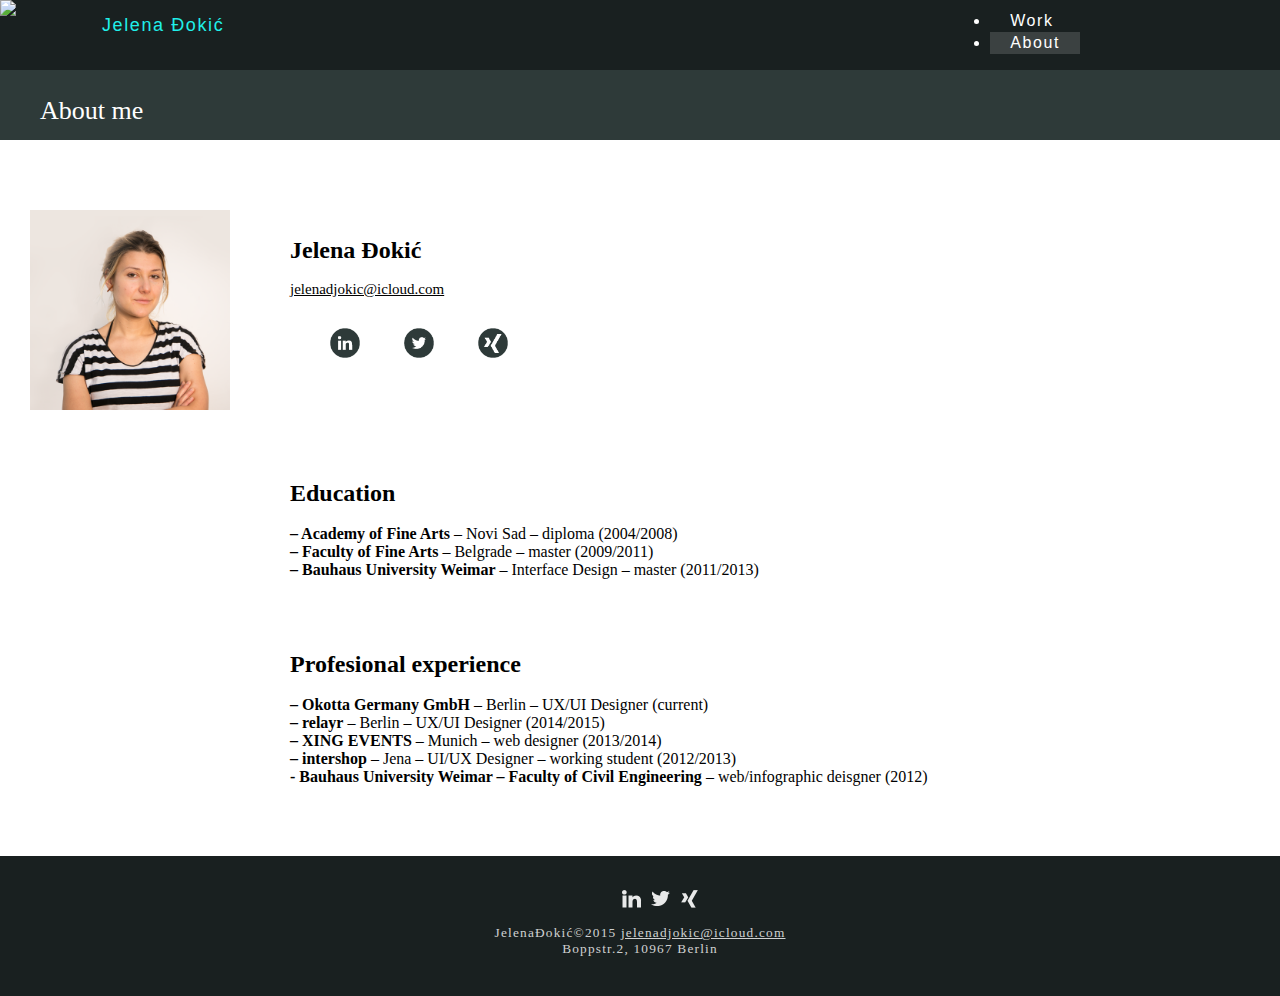
==== about/index.html @ d63ff420 "Syntax error" ====
<!DOCTYPE html>
<html lang="en">
  <head>
    <meta charset="utf-8">
    <title>Jelena Đokić</title>
    <meta name="viewport" content="width=device-width, initial-scale=1, maximum-scale=1, user-scalable=yes">
    <meta name="description" content="This is the portfolio website of Jelena Đokić an UI/UX Designer. You can get here a complete overview of her work.">
    <meta name="author" content="Jelena Đokić">

    <meta property="og:title" content="Jelena Đokić's portfolio website" />
    <meta property="og:description" content="This is the portfolio website of Jelena Đokić an UI/UX Designer. You can get here a complete overview of her work." />
    <meta property="og:image" content="http://jelenadjokic.de/img/Jelena_520.png" />
    <meta property="og:image:width" content="520px" />
    <meta property="og:image:height" content="520px" />


    <!-- Le styles -->
    
    <style>
      body {
        padding-top: 60px; /* 60px to make the container go all the way to the bottom of the topbar */
        padding-bottom: 0px;
      }


    </style>
    <link href="/assets/css/bootstrap.css" rel="stylesheet">
    <link href="/assets/css/bootstrap-responsive.css" rel="stylesheet" media="screen">
    <link href="/assets/css/myPageStyle.css" rel="stylesheet" media="all">



    <!-- HTML5 shim, for IE6-8 support of HTML5 elements -->
    <!--[if lt IE 9]>
      <script src="/assets/js/html5shiv.js"></script>
    <![endif]-->

    <!-- Fav icons -->
    
    <link rel="shortcut icon" href="/assets/ico/favicon_logo.ico">
  </head>

  <body>

<!-- Logo container -->
      
     <div class="navbar navbarMine-fixed-top">
       

            <div class="logo"><a href="/work/"><img src="/assets/img/cyan-logo.png"></a></div>
            <div class="name"><capital>Jelena Đokić</capital></div>

<!-- Navbar container -->
     <ul class="nav">
      <li class="hovered"><a href="/work/">Work</a></li>
      <li class="active"><a href="#">About</a></li>
     </ul>
            </div>

        </div>
    
    <!-- Main container – project section --> 
   
<div class="container-fluid_jd">

   <!-- iOS Apps – project section -->
  
 <div class="categoryleiste"><p class="leisterTitle">About me</p></div>

    <div class="row">

      <div id="collapseOne" class="panel-collapse collapse in">


         <div class="panel-group" id="accordion">
        <div class="thumbnailPrimer">
        <img class="mainThumb" src="/img/Jelena_520.png" alt=""></img><p class="conceptText"><capital class="title"><b><br>Jelena Đokić</b></capital><br><br><a href="mailto:jelenadjokic@icloud.com" target="_blank"><b>jelenadjokic@icloud.com</b></a></p>
        <ul class="social_group">
          <li class="soc"><a href="http://de.linkedin.com/pub/jelena-đokić/36/873/609/" target="_blank"><img class="social_icons" src="/img/linkedin_icon.png"></img></a>
          </li>
          <li class="soc"><a href="https://twitter.com/ajewln" target="_blank"><img class="social_icons" src="/img/twitter_icon.png"></img></a>
          </li>
          <li class="soc"><a href="https://www.xing.com/profile/Jelena_Djokic2?sc_o=mxb_p" target="_blank"><img class="social_icons" src="/img/xing_icon.png"></img></a>
          </li>
        </ul>
      </div></a></div>


        <p class="aboutPageSubtitles"><capital class="title"><b>Education</b></capital>

        <br><br><b>– Academy of Fine Arts</b> – Novi Sad – diploma (2004/2008)<br><b>– Faculty of Fine Arts</b> – Belgrade – master (2009/2011)</b><br><b>– Bauhaus University Weimar</b> – Interface Design – master (2011/2013)
  
        <br><br><br><br><br><capital class="title"><b>Profesional experience</b></capital>
        <br><br><b>– Okotta Germany GmbH</b> – Berlin – UX/UI Designer (current)<br><b>– relayr</b> – Berlin – UX/UI Designer (2014/2015)<br><b>– XING EVENTS</b> – Munich – web designer (2013/2014)<br><b>– intershop</b> – Jena – UI/UX Designer – working student (2012/2013)<br><b>- Bauhaus University Weimar – Faculty of Civil Engineering</b> – web/infographic deisgner (2012)</p>
        <div class="spacingBottom"></div>
      </div>
    </div>

    <div class="footerFixed">

      <ul class ="footerSocials">
          <li class="footer"><a href="http://de.linkedin.com/pub/jelena-đokić/36/873/609/" target="_blank"><img class="social_footIcons" src="../../img/linkedin_footerIcon.png"></img></a>
          </li>
          <li class="footer"><a href="https://twitter.com/ajewln" target="_blank"><img class="social_footIcons" src="../../img/twitter_footerIcon.png"></img></a>
          </li>
          <li class="footer"><a href="https://www.xing.com/profile/Jelena_Djokic2?sc_o=mxb_p" target="_blank"><img class="social_footIcons" src="../../img/xing_footerIcon.png"></img></a>
          </li>
      </ul>

      <p class="footerText">JelenaĐokić©2015 <a class="footer" href="mailto:jelenadjokic@icloud.com">jelenadjokic@icloud.com</a><br>Boppstr.2, 10967 Berlin</p>
    </div>
   

    

    <!-- Le javascript
    ================================================== -->
    <!-- Placed at the end of the document so the pages load faster -->
    <script src="/assets/js/jquery.js"></script>
    <script src="/assets/js/bootstrap-transition.js"></script>
    <script src="/assets/js/bootstrap-alert.js"></script>
    <script src="/assets/js/bootstrap-modal.js"></script>
    <script src="/assets/js/bootstrap-dropdown.js"></script>
    <script src="/assets/js/bootstrap-scrollspy.js"></script>
    <script src="/assets/js/bootstrap-tab.js"></script>
    <script src="/assets/js/bootstrap-tooltip.js"></script>
    <script src="/assets/js/bootstrap-popover.js"></script>
    <script src="/assets/js/bootstrap-button.js"></script>
    <script src="/assets/js/bootstrap-collapse.js"></script>
    <script src="/assets/js/bootstrap-carousel.js"></script>
    <script src="/assets/js/bootstrap-typeahead.js"></script>
    <script src="/assets/js/holder/holder.js"></script>
     <script type="text/javascript" src="http://ajax.googleapis.com/ajax/libs/jquery/1.7/jquery.min.js"></script>



  </body>
</html>
---- assets/css/myPageStyle.css ----
* {
  margin: 0;
}

html, body {
  height: 100%;
}

a{
  color: black;
  outline: none !important;
}

.navbar .nav {
  position: relative;
  
  display: block;
  float: right;
  margin: 0px,10px,0px,0px;
  color: #ffffff;
  z-index: 0;
  font-family: 'Helvetica Neue', Helvetica, Arial, sans-serif;
  font-weight: lighter;
  letter-spacing: 1.6px;
}


.nav{

  left: 0px;
  top: 10px;
  padding-right: 200px;
}

.navbar .nav > li > a{

  text-shadow: none;
  text-decoration: none;
  color: rgba(255, 255, 255, 1);
  background-color: rgba(25, 32, 32, 1);
  padding-top:2px;
  padding-bottom: 2px;
  padding-right: 20px;
  padding-left: 20px;
}

.navbar .nav > li > a:hover{

background-color: rgba(32,339,333,1);

}

.nav > li > a {
    display: block;
}


.navbar {
  position: relative;
  float: left;
  *z-index: 2;
  margin-bottom: 0px;
  overflow: visible;
}

.nav-collapse 
   {
    padding: 4px 10px 4px;
    font-weight: normal;
    -webkit-border-radius: 4px;
       -moz-border-radius: 4px;
            border-radius: 4px;
  }

.navbarMine-fixed-top,
.navbarMine-fixed-bottom {
  position: fixed;
  right: 0;
  left: 0;
  z-index: 1030;
  margin-bottom: 0;
  top: 0;

}


.navbarMine-fixed-top .navbar-inner,
.navbarMine-fixed-bottom .navbar-inner {
  padding-right: 0;
  padding-left: 0;
  -webkit-border-radius: 0;
     -moz-border-radius: 0;
          border-radius: 0;
}


.navbarMine-fixed-top .container,
.navbarMine-fixed-bottom .container {
  width: 100%;
}

.name > a:hover, .name > a:focus {
  color:rgba(28, 203, 210, 1);
}

.navbar.navbarMine-fixed-top{
  top: 0px;
  padding: 0px;
  height: 70px;
  min-height: 70px;
  background-color: rgba(25, 32, 32, 1);
}


.navbar .nav > .active > a, .navbar .nav > .active > a:hover, .navbar .nav > .active > a:focus{
 
    background-color: rgba(255, 255, 255, 0.15);
    box-shadow: none;
    box-shadow: 0 3px 8px rgba(0, 0, 0, 0) inset;
    color: #ffffff;
    text-decoration: none;
    border: none;
    outline: none !important;
}

.logo {
  
  float: left;
  position:relative;
  width:230px;  
}

.name {
  float: left;
  position: relative;
  margin-left:40px;
  margin-top:10px;  
  line-height: 30px;
  font-size: 18px;
  z-index: 1;
  margin-left: -128px;
  font-family: 'Helvetica Neue', Helvetica, Arial, sans-serif;
  font-weight: lighter;
  letter-spacing: 1.6px;
  color: rgba(32,239,233,1);
  }

.container-fluid_jd{

margin-left: 0px;
margin-top: 10px;
background-color: #ffffff;
width:100%;
position: relative;
min-height: 100%;
margin-bottom: -140px;
}

.container-fluid_jd:after{

  content: "";
  display: block;
  height: 140px;
}

.container,
  .navbar-static-top .container,
  .navbarMine-fixed-top .container,
  .navbar-fixed-bottom .container {
    width: 100%;
  }

.categoryleiste, .categoryleiste1, .categoryleiste2, .categoryleiste3{

float: left;
width: 100%;
font-size: 26px;
font-weight: 100;
color: #ffffff;
margin-left: 0px;
margin-right: 0px;
height:70px;

}

.categoryleiste{

  background-color: rgba(46,58,57,1);
}

.categoryleiste1{

  background-color: rgba(195,197,45,1);
}

.categoryleiste2{

  background-color: rgba(237,21,101,1);

}

.categoryleiste3{

  background-color: rgba(63,174,168,1);

}

p.leisterTitle{

  margin-left: 40px;
  margin-top: 26px;
}


p.aboutPageSubtitles{

  float:left;
  margin-left: 290px;
  margin-bottom: 70px;
  
}

.title{
font-size: 24px;
line-height: normal;
font-weight: bold;
}


.title:hover{
  color: rgba(46,58,57,1);
}


.btn-default{

 color: rgba(0,99,96,0.7);
}

.row{

  margin-top: 0px;
  margin-left: 0px;
  width: 100%;
  display: inline-flex;
           -webkit-box;
 
}


.collapsePart{

  float: left;
  margin-left: 300px;
  max-width: 100%;
  max-height: 100%;
  width: 78%;
  position: relative;
}

.collapsePartFirst{

  float: left;
  height: auto;
  width: 1000px;
  max-width: 100%;
  max-height: 100%;
  position: relative;

}

.twoImgContainer{

  width: 700px;
  height:auto;
  margin-right:40px;
  float:left;
  margin-bottom: 60px;
  position: relative;

}

.oneImgContainer{

  margin-right:40px;
  float:left;
  margin-bottom: 60px;
  position: relative;

}

.collapsedImgLeft{

  float:left;
  width:330px;
}

.collapsedImgRight{

  float:right;
  width:330px;
}

p.secondPart{

  margin-right: 50px;
  margin-top: 10%;
  font-size: 15px;
  font-weight: 200;
  position: relative;
  max-width: 100%;
  max-height: 100%;

}

p.secondPartTwo{

  margin-right: 50px;
  margin-top: 10%;
  font-size: 15px;
  font-weight: 200;
  position: relative;
  max-width: 100%;
  max-height: 100%;
}

.spacingBottom{

  height: 40px;
}

.spacingTop{

  height: 40px;
}


.mainThumb{

  float: left;
  width:200px;
}

.thumbnailSecond{
     
  margin-left: 30px;
  margin-right: 30px;
  margin-bottom: 70px;
  margin-top: 70px;
  height: 200px;
  border: none;
  z-index: 1;

}

.thumbnailSecond:hover{

  background-color: rgba(125, 195, 192, 0.4);
  opacity: 0.8;
  border-radius: 0%;
  -webkit-transition: all 1s ease;
     -moz-transition: all 1s ease;
       -o-transition: all 1s ease;
      -ms-transition: all 1s ease;
          transition: all 1s ease;
        }

p.conceptText{
  z-index: 1;
  margin-left: 60px;
  display: inline-block;
  width: 900px;
  font-size: 15px;
  font-weight: 200;
  color: rgba(0,0,0,1);
  margin-top: 0;
}


h3{

  line-height: 1.4em;
  color: black;
}        


.thumbnailPrimer{

    margin-left: 30px;
    margin-right: 30px;
    margin-bottom: 70px;
    margin-top: 70px;
    height: 200px;
    border: none;
    z-index: 1;
  }

.contactBioThumbnail{

   margin-top: 5em;
   height: 45%;
   float: left;
   border: none;
   position: relative; 
}

.social_icons{

  width: 30px;
}

li.soc{

  display: inline;
  margin-left: 40px;
}


ul.social_group{

  margin-left: 220px;
  margin-top: 30px;

  }


.footerFixed{

    height:140px;
    width: 100%;
    max-width: 100%;
    background-color: rgba(25, 32, 32, 1);
    position: absolute;
    left: 0;
    /*margin-top: 70px;*/

  }


.footerText{

    text-align: center;
    color: rgba(255,255,255,0.8);
    font-weight: lighter;
    font-size: smaller;
    letter-spacing: 1.2px;
    margin-top: 10px;

}


ul.footerSocials{

    text-align: center;
    margin-top: 10px;
    margin-bottom: 5px;
    margin-left: 0px;
    opacity: 0.9;
    margin-top: 30px;

    }

li.footer{

    display: inline;

    }
    
a.footer{

  color: rgba(255,255,255,0.8);
}    

.social_footIcons{

    width: 25px;
   }

    /* RESPONSIVE CSS
    -------------------------------------------------- */

    @media (min-width: 1200px) {

      p.conceptText{
        width: 800px;
      }

      .collapsePartFirst{
        margin-bottom: 40px;
      }
    }

    @media (max-width: 1199px) and (min-width: 1170px){

      p.conceptText{
        width: 600px;
      }

      .twoImgContainer{

        width: 600px;
        height: auto;
        margin-bottom: 60px;
      }

       .oneImgContainer{

        margin-bottom: 60px;
      }

      .spacingBottom{

        margin-bottom: 0px;
      }

      .collapsedImgLeft{
        width: 290px;
      }

      .collapsedImgRight{
        width: 290px;
      }

      p.secondPart{
        margin-right: 80px;
        margin-top: 1%;
      }

      p.secondPartTwo{


        margin-right: 80px;
        margin-top: 1%;
      }
    }

    @media (max-width: 1169px) and (min-width: 1060px){


       .twoImgContainer{

        width: 500px;
        height: auto;
        margin-bottom: 60px;
      }

      .oneImgContainer{

        margin-bottom: 60px;
      }


      .collapsedImgRight{
        width: 240px;
        height: auto;
        float: left;
        margin-left: 20px;
      }

      .collapsedImgLeft{

        width: 240px;
        height: auto;
      }

      p.conceptText{
        width: 600px;
      }

      p.secondPart{

        margin-top: 1%;
        margin-right: 90px;
      }

       p.secondPartTwo{


        margin-right: 90px;
        margin-top: 1%;
      }
    }


    @media (max-width: 1059px) and (min-width: 981px){


      p.conceptText{

        width: 500px;
      }

      .twoImgContainer{

        width: 520px;
        height: auto;
        margin-bottom: 40px;
      }

      .oneImgContainer{

        margin-bottom: 40px;
      }

      .collapsedImgRight{
        width: 250px;
        height: auto;
        float: left;
        margin-left: 20px;
      }

      .collapsedImgLeft{

        width: 250px;
        height: auto;
      }

      p.secondPart{

        padding-left: 0px;
        margin-right: 140px;
        margin-top: 30px;
      }


      p.secondPartTwo{

        padding-left: 0px;
        margin-right: 280px;
        margin-top: 30px;
        margin-bottom: 40px;
      }
  }

   @media (max-width: 980px) and (min-width: 880px){

    .container-fluid_jd{

        margin-top: 70px;
        }

    p.conceptText{

        width: 520px;
      }

    .twoImgContainer{

        width: 500px;
        height: auto;
        margin-bottom: 60px;
      }

      .oneImgContainer{

        margin-bottom: 60px;
      }

    .collapsedImgRight{
        
        width: 240px;
        height: auto;
        float: left;
        margin-left: 20px;
      }

    .collapsedImgLeft{

        width: 240px;
        height: auto;
      }

    p.secondPart{

        padding-left: 0px;
        margin-right: 240px;
        margin-top: 30px;
      }

    p.secondPartTwo{

        padding-left: 0px;
        margin-right: 320px;
        margin-top: 30px;
        margin-bottom: 50px;
      }


    .collapsePart{

        width: 90%;
      }
    }


   @media (max-width: 879px) and (min-width: 750px){

    .navbar-inner {
        margin-top:0;
      }

    .nav{
        padding-right: 50px;
      }

    .container-fluid_jd{

      margin-top: 70px;
    }


    .collapsePart{


      float: left;
      margin-left: 0px;
      width: 95%;
    }


    p.conceptText{

      width: 350px;
    }

    .twoImgContainer{

      width: 500px;
      height: auto;
      margin-left: 20px;
      margin-bottom: 40px;
      margin-top: 30px;
    }

    .oneImgContainer{

      width: 250px;
      height: auto;
      margin-left: 20px;
      margin-bottom: 40px;
    }

    .collapsedImgLeft{

      width: 240px;
      height: auto;
    }

    .collapsedImgRight{

      width: 240px;
      height: auto;
      margin-left: 20px
    }


    .collapsePartFirst{

      float: left;
      height: 100%;
      margin-left:20px;
    }

    p.secondPart{

      margin-right: 0px;
      padding-left: 20px;
      margin-bottom: 70px;
      margin-top: 4%;
    }

    p.secondPartTwo{

      margin-right: 0px;
      padding-left: 20px;
      margin-bottom: 70px;
      margin-top: 4%;
      display: -moz-box;
    }
 }

 
@media (max-width: 749px) and (min-width: 641px){

    .navbar-inner {
        margin-top:0;
      }

    .nav{
        padding-right: 30px;
      }

    .container-fluid_jd{

      margin-top: 70px;
    }


    .thumbnailSecond:hover{
      background-color: transparent;
    }

    .collapsePart{

      float: left;
      margin-top: 60px;
      margin-left: 10px;
      width: 100%;

    }


     .twoImgContainer{

      width: 500px;
      height: auto;
      margin-left: 20px;
      top: 10px;
      margin-bottom: 40px;
    }

    .oneImgContainer{

      width: 250px;
      height: auto;
      margin-left: 20px;
      margin-bottom: 40px;
    }

    .collapsedImgLeft{

      width: 240px;
      height: auto;
    }

    .collapsedImgRight{

      width: 240px;
      height: auto;
      float: left;
      margin-left: 20px
    }

    p.conceptText{
      z-index: 1;

      width: 310px;
      margin-left: 20px;
      margin-top: 0px;
      margin-bottom: 20px;

    }

    .collapsePartFirst{

      float: left;
      height: 100%;
    }

    li.soc{

      margin-left: 5px;
      margin-right: 30px;
      }

    p.aboutPageSubtitles {
      
      margin-left: 260px;
    }

    p.secondPart{

    
      margin-left: 20px;
      margin-bottom: 30px;
      margin-right: 70px;
    }

    p.secondPartTwo{

    
      margin-left: 20px;
      margin-bottom: 30px;
      margin-right: 170px;
    }

    .thumbnailSecond{

       display: -moz-box;
    }
}

@media (max-width: 640px){

    .nav{
        width: 160px;
        padding-right: 0px;
        float: left;
        }

    .container-fluid_jd{

      margin-top: 70px;
    }


    .thumbnailSecond{

      margin-left: 20px;
  }

    .thumbnailSecond:hover{
      background-color: transparent;
    }    

    .collapsePart{

      float: left;
      margin-top: 60px;
      margin-left: 10px;
      width: 100%;

    }

    .twoImgContainer{

      width: 350px;
      height: auto;
      margin-left: 20px;
      margin-bottom: 10px;
      margin-top: 0px;
    }

    .oneImgContainer{
      width: 300px;
      height: auto;
      margin-left: 20px;
      margin-top: 20px;
      margin-bottom: 0px;
    }

    .collapsedImgLeft{

      width: 300px;
      height: auto;
      margin-top: 10px;
      margin-bottom: 20px;
    }

    .collapsedImgRight{

      width: 300px;
      height: auto;
      float: left;
      margin-left: 0px;
      margin-top: 10px;
      margin-bottom: 20px;
    }


    p.conceptText{
      z-index: 1;

      width: 300px;
      margin-left: 0px;
      margin-top: 0px;
      margin-bottom: 20px;

    }

    .thumbnailSecond{

      height: auto;
      margin-bottom: 0px;
    }

    .mainThumb{

      width:300px;
    }


    p.secondPart{

    
      margin-left: 0px;
      /*margin-bottom: 20px;*/
      margin-bottom: 0px;
      margin-right: 10px;

    }

    p.secondPartTwo{

    
      margin-left: 0px;
      /*margin-bottom: 20px;*/
      margin-bottom: 0px;
      margin-right: 10px;
      margin-top: 3%;

    }

    .collapsePartFirst{

      float: left;
      height: 100%;
    }

    ul.social_group{

      margin-left: 0px;
      margin-top: 30px;

      }

    li.soc{

      margin-left: 0px;
      margin-right: 10px;
     }

     p.aboutPageSubtitles {
      
      margin-left: 30px;
      margin-top: 260px;
    }
  }


@media (max-width: 612px){

    .nav{
      width: 160px;
      padding-right: 0px;
      float: left;
    }

    .container-fluid_jd{
      margin-top: 70px;
    }

    .thumbnailSecond:hover{
      background-color: transparent;
    }    

    .collapsePart{

      float: left;
      margin-top: 0px;
      margin-left: 10px;
      width: 100%;

    }

    .twoImgContainer{

      width: 350px;
      height: auto;
      margin-left: 20px;
      margin-bottom: 20px;
      margin-top: 20px;
    }

    .oneImgContainer{
      width: 300px;
      height: auto;
      margin-left: 20px;
      margin-top: 20px;
      margin-bottom: 20px;
    }

    .collapsedImgLeft{

      width: 300px;
      height: auto;
    }

    .collapsedImgRight{

      width: 300px;
      height: auto;
      float: left;
      margin-left: 0px
    }

    p.conceptText{
      z-index: 1;

      width: 300px;
      margin-left: 0px;
      margin-top: 0px;
      margin-bottom: 20px;

    }

    .thumbnailSecond{

      height: auto;
      margin-bottom: 0px;
    }

    .mainThumb{

      width:300px;
    }


    p.secondPart{

    
      margin-left: 20px;
      margin-bottom: 30px;
      margin-right: 20px;

    }


    p.secondPartTwo{

    
      margin-left: 20px;
      margin-bottom: 30px;
      margin-right: 200px;
      margin-top: 0%;

    }

    .collapsePartFirst{

      float: left;
      height: 100%;
    }

    ul.social_group{

      margin-left: 0px;
      margin-top: 30px;

      }

    li.soc{

      margin-left: 0px;
      margin-right: 10px;
     }

     p.aboutPageSubtitles {
      
      margin-left: 30px;
      margin-top: 260px;
    }
  }


@media (max-width: 540px){

    .nav{
      width: 160px;
      padding-right: 0px;
      float: left;
    }

    .container-fluid_jd{

      margin-top: 70px;
    }

    .thumbnailSecond:hover{
      background-color: transparent;
    }    

    .collapsePart{

      float: left;
      margin-top: 20px;
      margin-left: 10px;
      width: 100%;

    }

    .twoImgContainer{

      width: 350px;
      height: auto;
      margin-left: 10px;
      margin-bottom: 20px;
      margin-top: 0px;
    }

    .oneImgContainer{
      width: 300px;
      height: auto;
      margin-left: 10px;
      margin-top: 0px;
      margin-bottom: 20px;
    }

    .collapsedImgLeft{

      width: 300px;
      height: auto;
      margin-bottom: 20px;
    }

    .collapsedImgRight{

      width: 300px;
      height: auto;
      float: left;
      margin-left: 0px;
      margin-bottom: 20px;
    }

    p.conceptText{
      z-index: 1;

      width: 300px;
      margin-left: 0px;
      margin-top: 0px;
      margin-bottom: 40px;

    }

    .thumbnailSecond{

      height: auto;
      margin-bottom: 0px;
    }

    .mainThumb{

      width:300px;
    }


    p.secondPart{

    
      margin-left: 10px;
      margin-bottom: 30px;
      margin-right: 190px;

    }

    p.secondPartTwo{

    
      margin-left: 10px;
      margin-bottom: 50px;
      margin-right: 140px;

    }

    .collapsePartFirst{

      float: left;
      height: 100%;
    }

    ul.social_group{

      margin-left: 0px;
      margin-top: 30px;

      }

    li.soc{

      margin-left: 0px;
      margin-right: 10px;
     }

     p.aboutPageSubtitles {
      
      margin-left: 30px;
      margin-top: 260px;
      margin-right: 30px;
    }

  }

  @media (max-width: 400px){

    .nav{
      width: 80px;
      padding-right: 0px;
      float: left;
    }

    .twoImgContainer{

      width: 250px;
      height: auto;
      margin-left: 10px;
      margin-bottom: 20px;
      margin-top: 0px;
    }

    .oneImgContainer{
      width: 250px;
      height: auto;
      margin-left: 10px;
      margin-top: 0px;
      margin-bottom: 20px;
    }

    .collapsedImgLeft{

      width: 250px;
      height: auto;
      margin-bottom: 20px;
    }

    .collapsedImgRight{

      width: 250px;
      height: auto;
      float: left;
      margin-left: 0px;
      margin-bottom: 20px;
    }

     p.secondPart{

    
      margin-left: 10px;
      margin-bottom: 30px;
      margin-right: 90px;
    }

    p.secondPartTwo{

    
      margin-left: 10px;
      margin-bottom: 50px;
      margin-right: 90px;
    }

    p.aboutPageSubtitles {
      
      margin-left: 30px;
      margin-top: 260px;
    }

    li.soc{

      margin-left: 0px;
      margin-right: 10px;
     }

    p.conceptText{
      z-index: 1;
      width: 270px;
      margin-left: 0px;
      margin-top: 0px;
      margin-bottom: 20px;

    }
  }
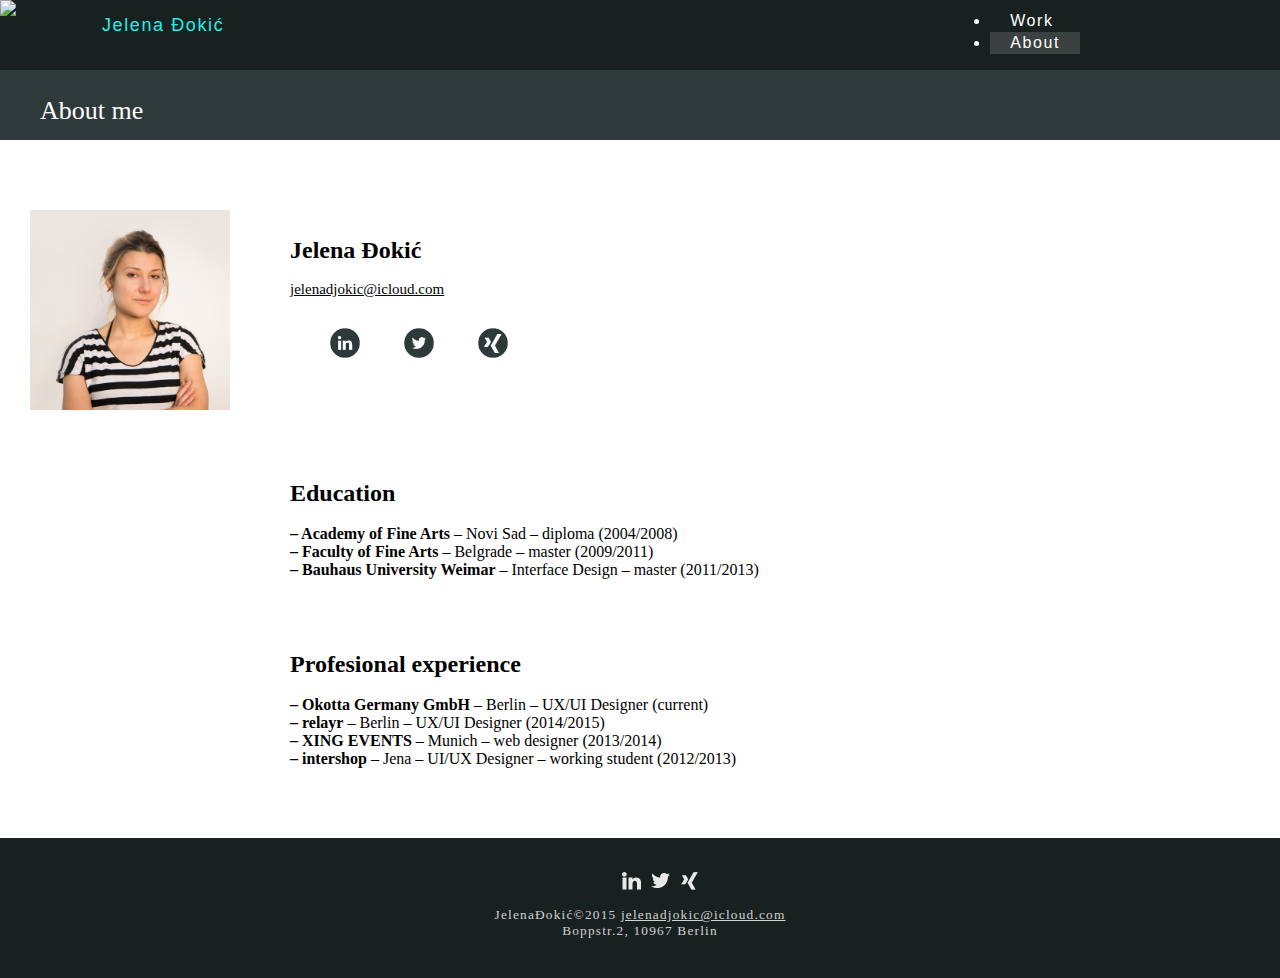
==== commit f7932a1d: "not clear" ====
--- a/about/index.html
+++ b/about/index.html
@@ -91,7 +91,7 @@
         <br><br><b>– Academy of Fine Arts</b> – Novi Sad – diploma (2004/2008)<br><b>– Faculty of Fine Arts</b> – Belgrade – master (2009/2011)</b><br><b>– Bauhaus University Weimar</b> – Interface Design – master (2011/2013)
   
         <br><br><br><br><br><capital class="title"><b>Profesional experience</b></capital>
-        <br><br><b>– Okotta Germany GmbH</b> – Berlin – UX/UI Designer (current)<br><b>– relayr</b> – Berlin – UX/UI Designer (2014/2015)<br><b>– XING EVENTS</b> – Munich – web designer (2013/2014)<br><b>– intershop</b> – Jena – UI/UX Designer – working student (2012/2013)<br><b>- Bauhaus University Weimar – Faculty of Civil Engineering</b> – web/infographic deisgner (2012)</p>
+        <br><br><b>– Okotta Germany GmbH</b> – Berlin – UX/UI Designer (current)<br><b>– relayr</b> – Berlin – UX/UI Designer (2014/2015)<br><b>– XING EVENTS</b> – Munich – web designer (2013/2014)<br><b>– intershop</b> – Jena – UI/UX Designer – working student (2012/2013)</p>
         <div class="spacingBottom"></div>
       </div>
     </div>
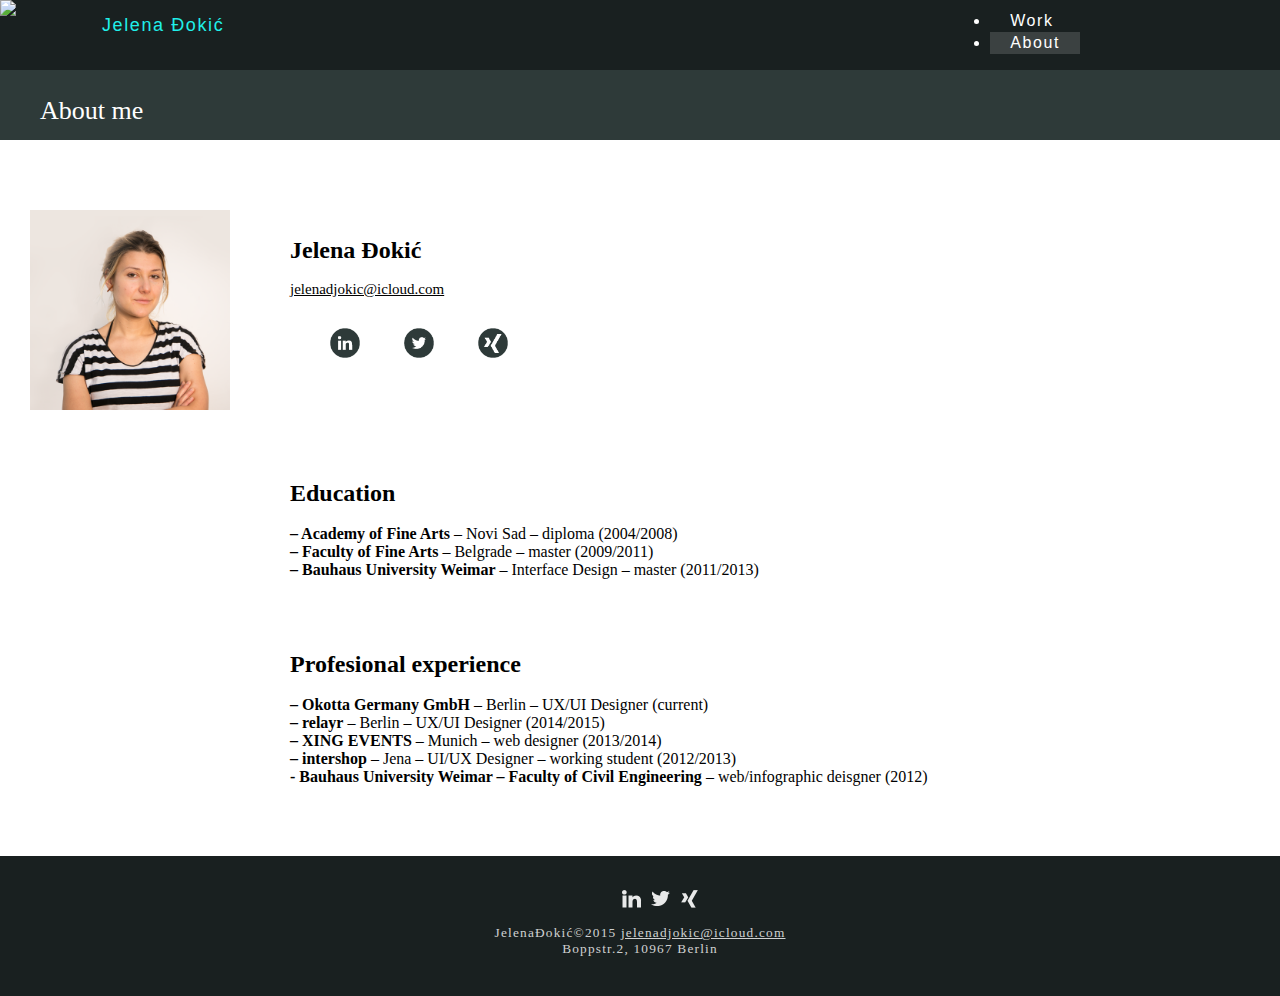
==== commit 85f60c19: "Jobs" ====
--- a/about/index.html
+++ b/about/index.html
@@ -91,7 +91,8 @@
         <br><br><b>– Academy of Fine Arts</b> – Novi Sad – diploma (2004/2008)<br><b>– Faculty of Fine Arts</b> – Belgrade – master (2009/2011)</b><br><b>– Bauhaus University Weimar</b> – Interface Design – master (2011/2013)
   
         <br><br><br><br><br><capital class="title"><b>Profesional experience</b></capital>
-        <br><br><b>– Okotta Germany GmbH</b> – Berlin – UX/UI Designer (current)<br><b>– relayr</b> – Berlin – UX/UI Designer (2014/2015)<br><b>– XING EVENTS</b> – Munich – web designer (2013/2014)<br><b>– intershop</b> – Jena – UI/UX Designer – working student (2012/2013)</p>
+        <br><br><b>– Okotta Germany GmbH</b> – Berlin – UX/UI Designer (current)<br><b>– relayr</b> – Berlin – UX/UI Designer (2014/2015)<br><b>– XING EVENTS</b> – Munich – web designer (2013/2014)<br><b>– intershop</b> – Jena – UI/UX Designer – working student (2012/2013)<br><b>- Bauhaus University Weimar – Faculty of Civil Engineering</b> – web/infographic deisgner (2012)</p>
+        
         <div class="spacingBottom"></div>
       </div>
     </div>
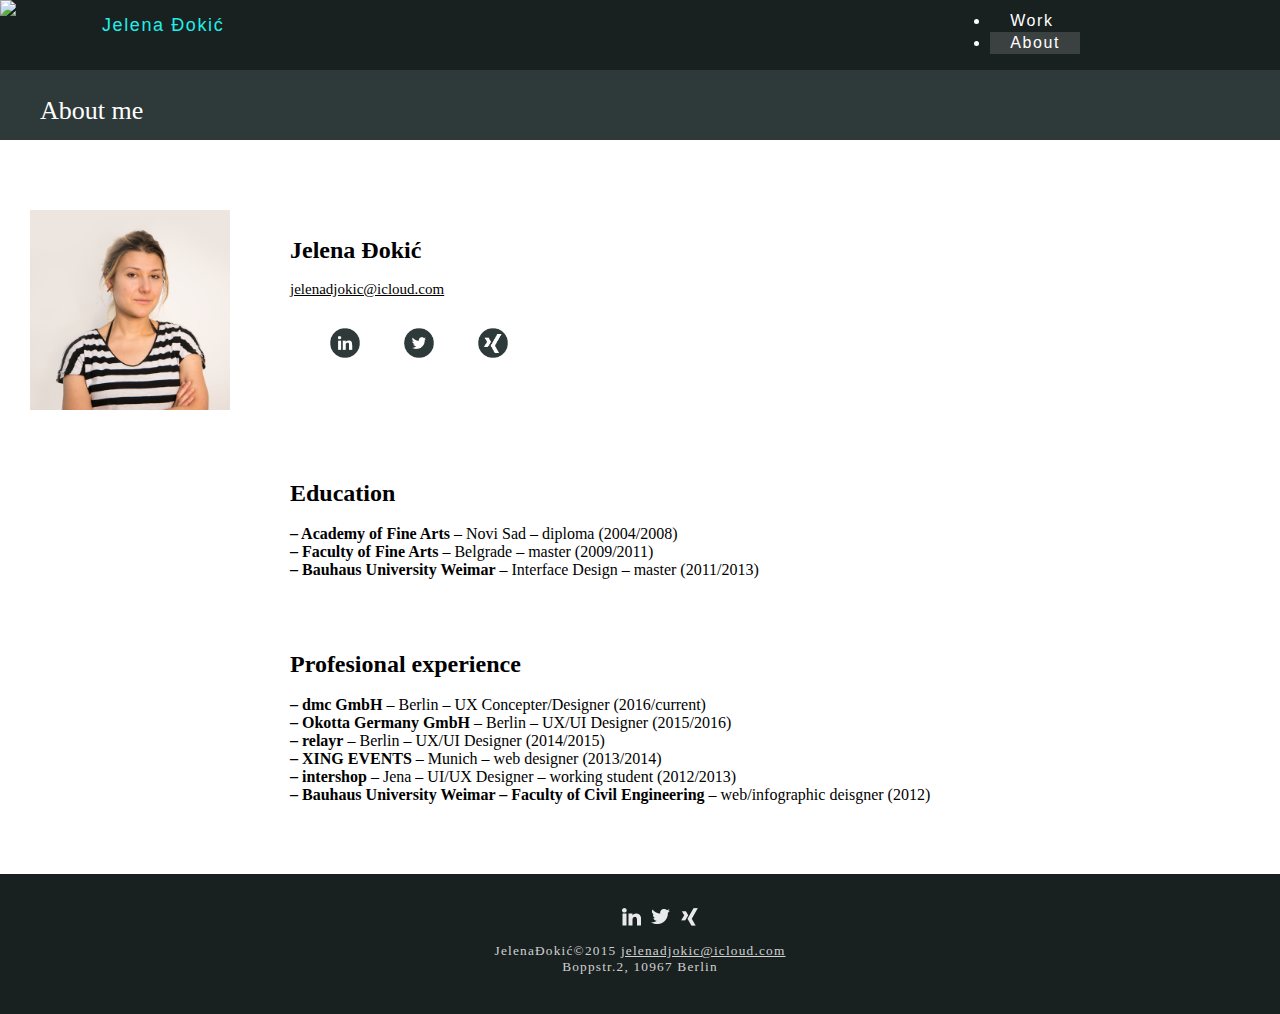
==== commit fec3baf3: "Job title added" ====
--- a/about/index.html
+++ b/about/index.html
@@ -91,8 +91,8 @@
         <br><br><b>– Academy of Fine Arts</b> – Novi Sad – diploma (2004/2008)<br><b>– Faculty of Fine Arts</b> – Belgrade – master (2009/2011)</b><br><b>– Bauhaus University Weimar</b> – Interface Design – master (2011/2013)
   
         <br><br><br><br><br><capital class="title"><b>Profesional experience</b></capital>
-        <br><br><b>– Okotta Germany GmbH</b> – Berlin – UX/UI Designer (current)<br><b>– relayr</b> – Berlin – UX/UI Designer (2014/2015)<br><b>– XING EVENTS</b> – Munich – web designer (2013/2014)<br><b>– intershop</b> – Jena – UI/UX Designer – working student (2012/2013)<br><b>- Bauhaus University Weimar – Faculty of Civil Engineering</b> – web/infographic deisgner (2012)</p>
-        
+        <br><br><b>– dmc GmbH</b> – Berlin – UX Concepter/Designer (2016/current)<br><b>– Okotta Germany GmbH</b> – Berlin – UX/UI Designer (2015/2016)<br><b>– relayr</b> – Berlin – UX/UI Designer (2014/2015)<br><b>– XING EVENTS</b> – Munich – web designer (2013/2014)<br><b>– intershop</b> – Jena – UI/UX Designer – working student (2012/2013)<br><b>– Bauhaus University Weimar – Faculty of Civil Engineering</b> – web/infographic deisgner (2012)</p>
+
         <div class="spacingBottom"></div>
       </div>
     </div>
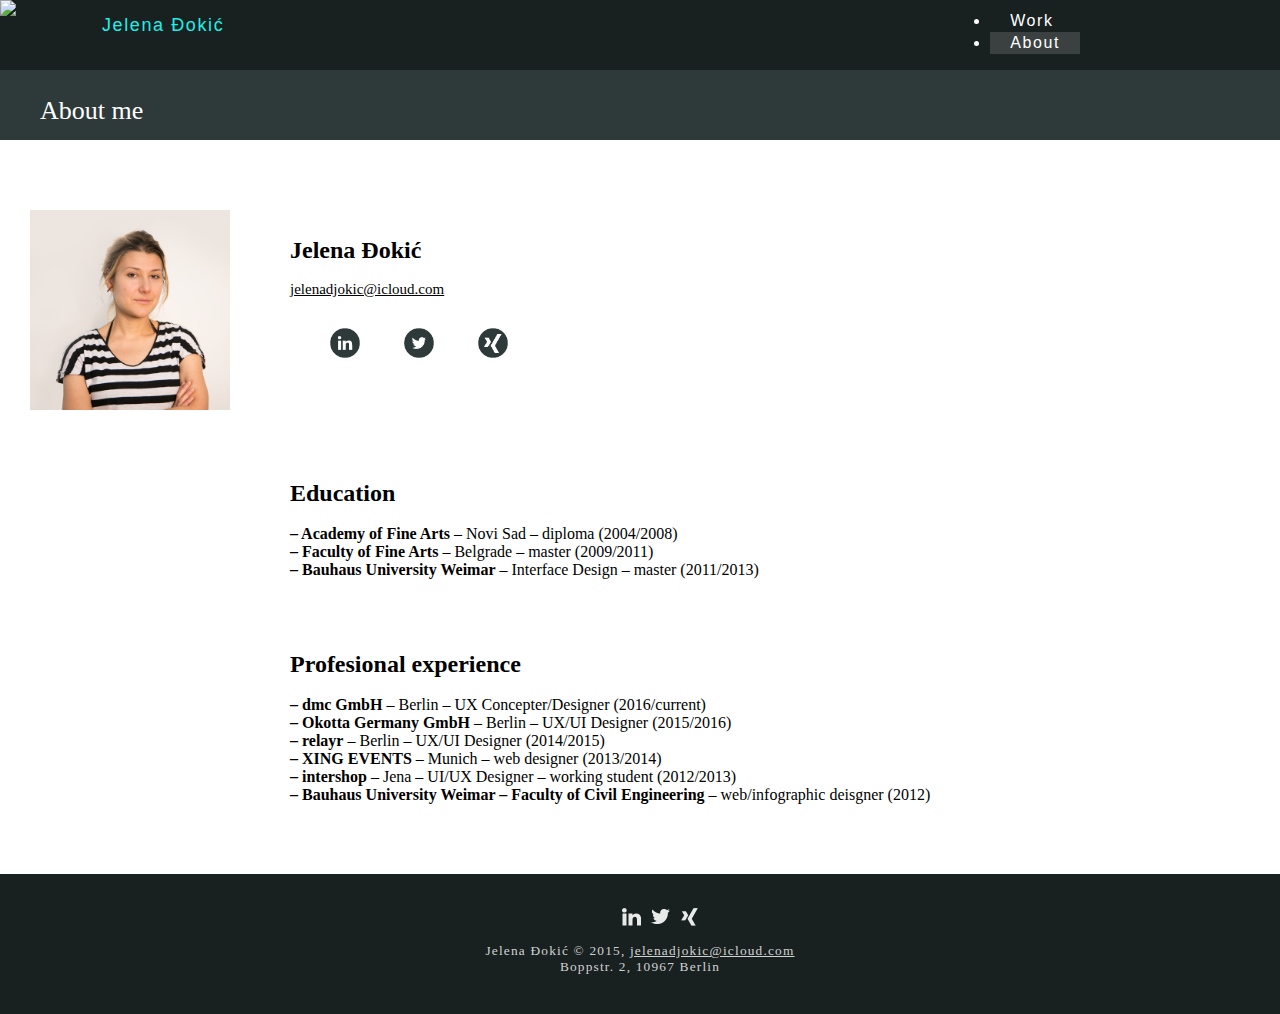
==== commit b08da70d: "Space" ====
--- a/about/index.html
+++ b/about/index.html
@@ -108,7 +108,7 @@
           </li>
       </ul>
 
-      <p class="footerText">JelenaĐokić©2015 <a class="footer" href="mailto:jelenadjokic@icloud.com">jelenadjokic@icloud.com</a><br>Boppstr.2, 10967 Berlin</p>
+      <p class="footerText">Jelena Đokić © 2015, <a class="footer" href="mailto:jelenadjokic@icloud.com">jelenadjokic@icloud.com</a><br>Boppstr. 2, 10967 Berlin</p>
     </div>
    
 
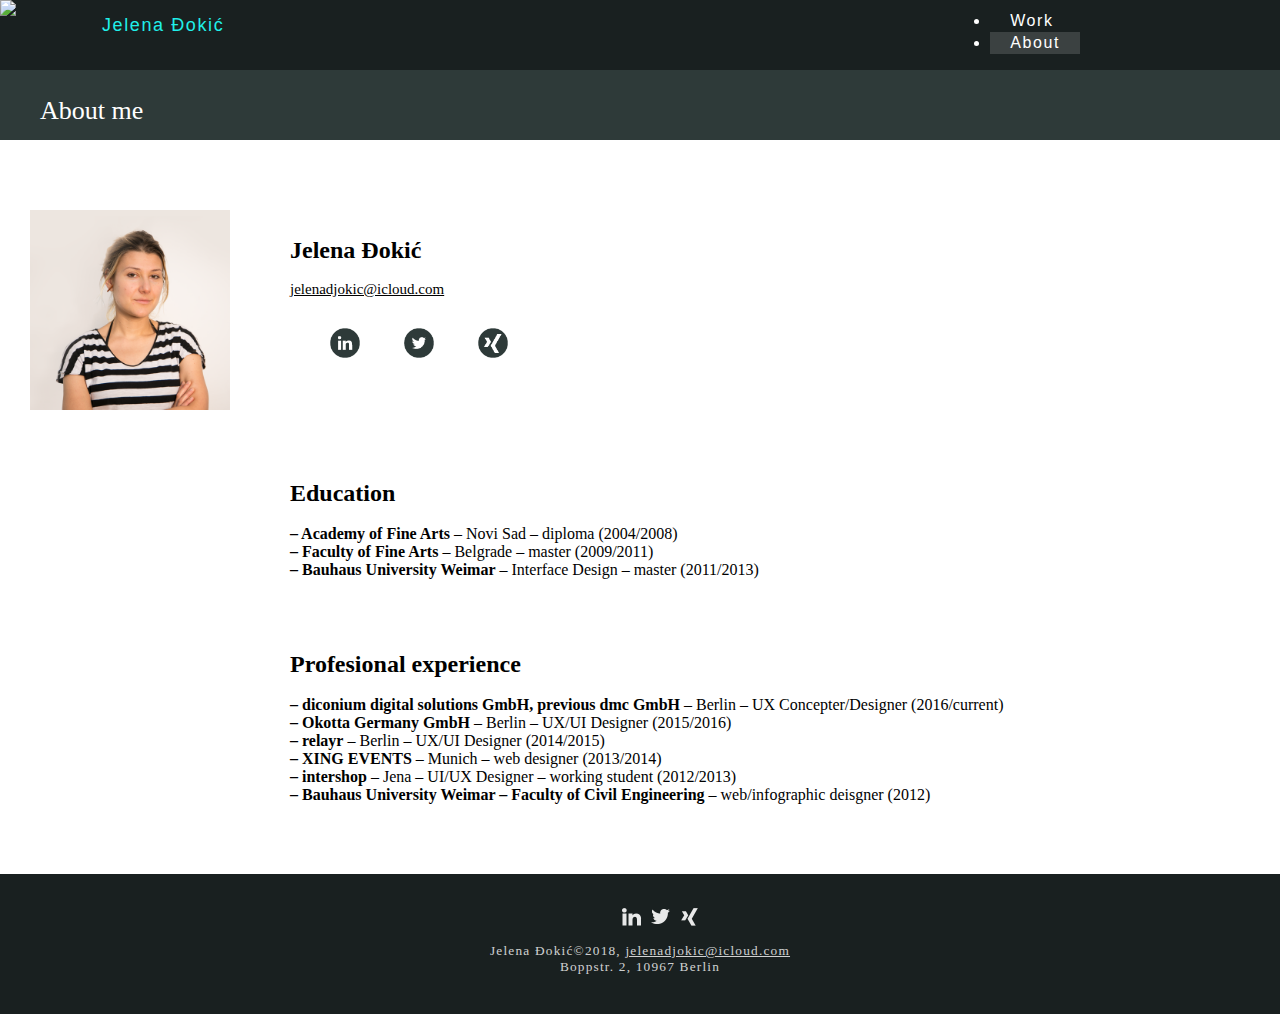
==== commit ca067880: "Following_year_&_diconium_name_change" ====
--- a/about/index.html
+++ b/about/index.html
@@ -91,7 +91,7 @@
         <br><br><b>– Academy of Fine Arts</b> – Novi Sad – diploma (2004/2008)<br><b>– Faculty of Fine Arts</b> – Belgrade – master (2009/2011)</b><br><b>– Bauhaus University Weimar</b> – Interface Design – master (2011/2013)
   
         <br><br><br><br><br><capital class="title"><b>Profesional experience</b></capital>
-        <br><br><b>– dmc GmbH</b> – Berlin – UX Concepter/Designer (2016/current)<br><b>– Okotta Germany GmbH</b> – Berlin – UX/UI Designer (2015/2016)<br><b>– relayr</b> – Berlin – UX/UI Designer (2014/2015)<br><b>– XING EVENTS</b> – Munich – web designer (2013/2014)<br><b>– intershop</b> – Jena – UI/UX Designer – working student (2012/2013)<br><b>– Bauhaus University Weimar – Faculty of Civil Engineering</b> – web/infographic deisgner (2012)</p>
+        <br><br><b>– diconium digital solutions GmbH, previous dmc GmbH</b> – Berlin – UX Concepter/Designer (2016/current)<br><b>– Okotta Germany GmbH</b> – Berlin – UX/UI Designer (2015/2016)<br><b>– relayr</b> – Berlin – UX/UI Designer (2014/2015)<br><b>– XING EVENTS</b> – Munich – web designer (2013/2014)<br><b>– intershop</b> – Jena – UI/UX Designer – working student (2012/2013)<br><b>– Bauhaus University Weimar – Faculty of Civil Engineering</b> – web/infographic deisgner (2012)</p>
 
         <div class="spacingBottom"></div>
       </div>
@@ -108,7 +108,7 @@
           </li>
       </ul>
 
-      <p class="footerText">Jelena Đokić © 2015, <a class="footer" href="mailto:jelenadjokic@icloud.com">jelenadjokic@icloud.com</a><br>Boppstr. 2, 10967 Berlin</p>
+      <p class="footerText">Jelena Đokić©2018, <a class="footer" href="mailto:jelenadjokic@icloud.com">jelenadjokic@icloud.com</a><br>Boppstr. 2, 10967 Berlin</p>
     </div>
    
 
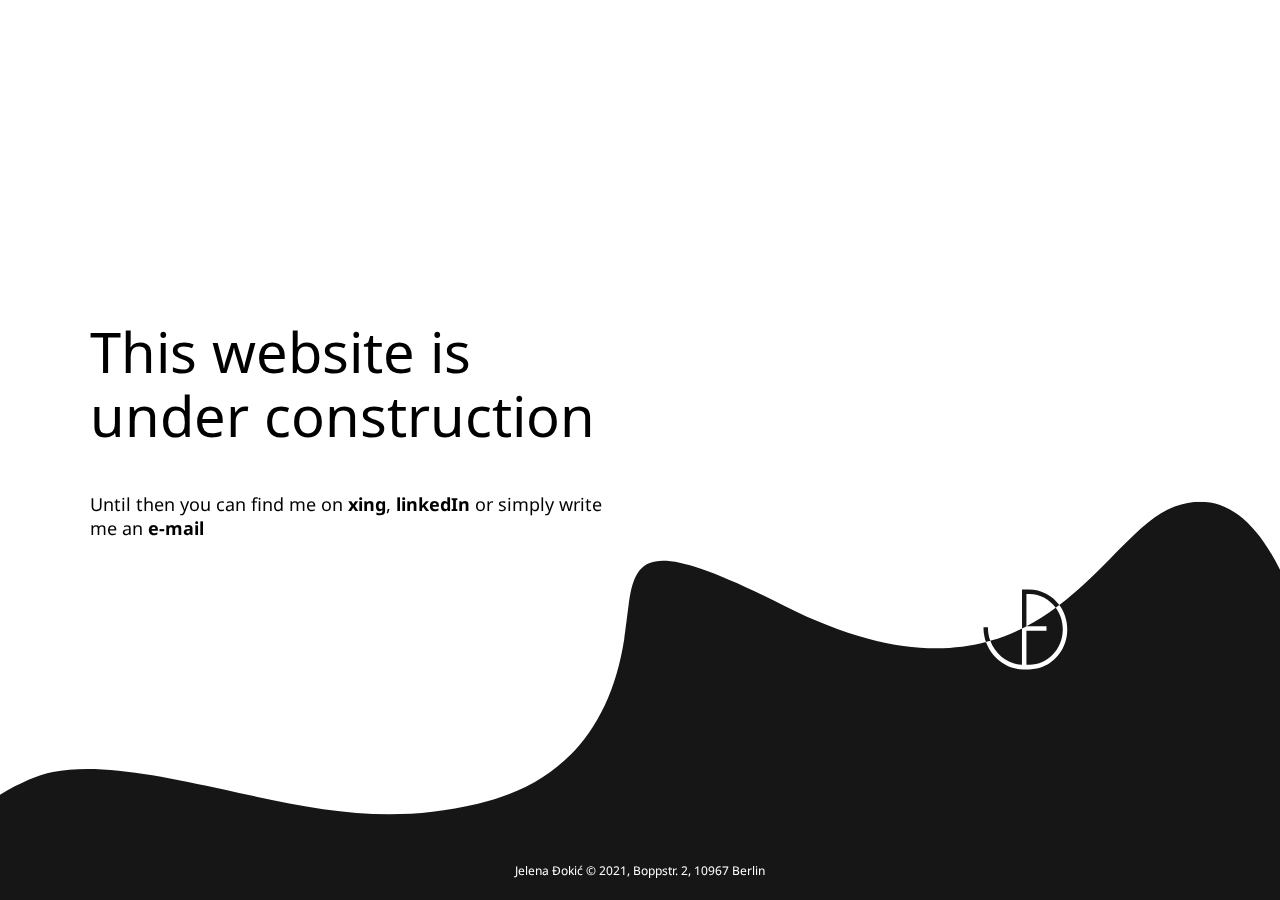
==== commit 8bdd85b4: "Website in construction" ====
--- a/about/index.html
+++ b/about/index.html
@@ -1,139 +1,257 @@
 <!DOCTYPE html>
-<html lang="en">
+<html>
   <head>
+    <title>Jelena Đokić</title>
+    <base href="/">
     <meta charset="utf-8">
-    <title>Jelena Đokić</title>
-    <meta name="viewport" content="width=device-width, initial-scale=1, maximum-scale=1, user-scalable=yes">
+    <meta name="viewport" content="width=device-width, initial-scale=1">
     <meta name="description" content="This is the portfolio website of Jelena Đokić an UI/UX Designer. You can get here a complete overview of her work.">
     <meta name="author" content="Jelena Đokić">
-
-    <meta property="og:title" content="Jelena Đokić's portfolio website" />
-    <meta property="og:description" content="This is the portfolio website of Jelena Đokić an UI/UX Designer. You can get here a complete overview of her work." />
-    <meta property="og:image" content="http://jelenadjokic.de/img/Jelena_520.png" />
-    <meta property="og:image:width" content="520px" />
-    <meta property="og:image:height" content="520px" />
-
-
-    <!-- Le styles -->
-    
+    <meta property="og:title" content="Jelena Đokić's portfolio website">
+    <meta property="og:description" content="This is the portfolio website of Jelena Đokić an UI/UX Designer. You can get here a complete overview of her work.">
+    <meta property="og:image" content="http://jelenadjokic.de/img/Jelena_520.png">
+    <meta property="og:image:width" content="520px">
+    <meta property="og:image:height" content="520px">
+    <link rel="shortcut icon" href="http://jelenadjokic.de/assets/ico/favicon_logo.ico">
     <style>
-      body {
-        padding-top: 60px; /* 60px to make the container go all the way to the bottom of the topbar */
-        padding-bottom: 0px;
-      }
-
-
+      @import url('https://fonts.googleapis.com/css2?family=Noto+Sans:wght@400;700&display=swap');
+
+      *,
+      *:visited {
+        margin: 0;
+        padding: 0;
+        line-height: 0;
+        box-sizing: border-box;
+        text-decoration: none;
+      }
+
+      html, body {
+        width: 100%;
+        height: 100%;
+        overflow: hidden;
+      }
+
+      .text-container {
+        position: fixed;
+        bottom: 40vh;
+        left: 7vw;
+        width: 75vw;
+      }
+
+      .text,
+      .text:visited {
+        font-family: 'Noto Sans', sans-serif;
+        font-weight: 400;
+        color: #000;
+      }
+
+      .text-head {
+        margin-bottom: 24px;
+        font-size: 36px;
+        line-height: 44px;
+      }
+
+      .text-body {
+        font-size: 14px;
+        line-height: 20px;
+      }
+
+      .text-highlight {
+        font-weight: 700;
+      }
+
+      .text-marginalia {
+        position: fixed;
+        bottom: 20px;
+        left: 7vw;
+        z-index: 1;
+        width: 86vw;
+        font-size: 10px;
+        line-height: 18px;
+        text-align: center;
+        color: #fff;
+      }
+
+      .graphic {
+        position: fixed;
+        bottom: 0;
+        right: -20%;
+        width: 220%;
+      }
+
+      @media only screen and (min-width: 360px) {
+        .text-head {
+          margin-bottom: 32px;
+          font-size: 44px;
+          line-height: 50px;
+        }
+
+        .text-body {
+          font-size: 16px;
+          line-height: 22px;
+        }
+      }
+
+      @media only screen and (min-width: 440px) {
+        .text-container {
+          bottom: 50vh;
+        }
+      }
+
+      @media only screen and (min-width: 680px) {
+        .text-container {
+          bottom: 40vh;
+          width: 50vw;
+        }
+
+        .text-body {
+          font-size: 18px;
+          line-height: 24px;
+        }
+
+        .text-head {
+          font-size: 48px;
+          line-height: 56px;
+        }
+
+        .text-marginalia {
+          font-size: 12px;
+        }
+
+        .graphic {
+          right: -15%;
+          width: 150%;
+        }
+      }
+
+      @media only screen and (min-width: 900px) {
+        .text-container {
+          bottom: 45vh;
+        }
+      }
+
+      @media only screen and (min-width: 1000px) {
+        .text-container {
+          bottom: 40vh;
+          width: 45vw;
+        }
+
+        .graphic {
+          right: 0;
+          width: 100%;
+        }
+      }
+
+      @media only screen and (min-width: 1200px) {
+        .text-container {
+          width: 40vw;
+        }
+
+        .text-head {
+          margin-bottom: 45px;
+          font-size: 56px;
+          line-height: 64px;
+        }
+      }
+
+      @media only screen and (min-width: 1300px) {
+        .text-container {
+          width: 25vw;
+        }
+      }
+
+      @media only screen and (min-width: 1800px) {
+        .text-body {
+          font-size: 24px;
+          line-height: 36px;
+        }
+
+        .text-head {
+          font-size: 80px;
+          line-height: 100px;
+        }
+      }
+
+      @media only screen and (min-width: 2200px) {
+        .text-container {
+          width: 28vw;
+        }
+
+        .text-body {
+          font-size: 28px;
+          line-height: 36px;
+        }
+
+        .text-head {
+          font-size: 100px;
+          line-height: 120px;
+        }
+      }
     </style>
-    <link href="/assets/css/bootstrap.css" rel="stylesheet">
-    <link href="/assets/css/bootstrap-responsive.css" rel="stylesheet" media="screen">
-    <link href="/assets/css/myPageStyle.css" rel="stylesheet" media="all">
-
-
-
-    <!-- HTML5 shim, for IE6-8 support of HTML5 elements -->
-    <!--[if lt IE 9]>
-      <script src="/assets/js/html5shiv.js"></script>
-    <![endif]-->
-
-    <!-- Fav icons -->
-    
-    <link rel="shortcut icon" href="/assets/ico/favicon_logo.ico">
   </head>
-
   <body>
-
-<!-- Logo container -->
-      
-     <div class="navbar navbarMine-fixed-top">
-       
-
-            <div class="logo"><a href="/work/"><img src="/assets/img/cyan-logo.png"></a></div>
-            <div class="name"><capital>Jelena Đokić</capital></div>
-
-<!-- Navbar container -->
-     <ul class="nav">
-      <li class="hovered"><a href="/work/">Work</a></li>
-      <li class="active"><a href="#">About</a></li>
-     </ul>
-            </div>
-
-        </div>
-    
-    <!-- Main container – project section --> 
-   
-<div class="container-fluid_jd">
-
-   <!-- iOS Apps – project section -->
-  
- <div class="categoryleiste"><p class="leisterTitle">About me</p></div>
-
-    <div class="row">
-
-      <div id="collapseOne" class="panel-collapse collapse in">
-
-
-         <div class="panel-group" id="accordion">
-        <div class="thumbnailPrimer">
-        <img class="mainThumb" src="/img/Jelena_520.png" alt=""></img><p class="conceptText"><capital class="title"><b><br>Jelena Đokić</b></capital><br><br><a href="mailto:jelenadjokic@icloud.com" target="_blank"><b>jelenadjokic@icloud.com</b></a></p>
-        <ul class="social_group">
-          <li class="soc"><a href="http://de.linkedin.com/pub/jelena-đokić/36/873/609/" target="_blank"><img class="social_icons" src="/img/linkedin_icon.png"></img></a>
-          </li>
-          <li class="soc"><a href="https://twitter.com/ajewln" target="_blank"><img class="social_icons" src="/img/twitter_icon.png"></img></a>
-          </li>
-          <li class="soc"><a href="https://www.xing.com/profile/Jelena_Djokic2?sc_o=mxb_p" target="_blank"><img class="social_icons" src="/img/xing_icon.png"></img></a>
-          </li>
-        </ul>
-      </div></a></div>
-
-
-        <p class="aboutPageSubtitles"><capital class="title"><b>Education</b></capital>
-
-        <br><br><b>– Academy of Fine Arts</b> – Novi Sad – diploma (2004/2008)<br><b>– Faculty of Fine Arts</b> – Belgrade – master (2009/2011)</b><br><b>– Bauhaus University Weimar</b> – Interface Design – master (2011/2013)
-  
-        <br><br><br><br><br><capital class="title"><b>Profesional experience</b></capital>
-        <br><br><b>– diconium digital solutions GmbH, previous dmc GmbH</b> – Berlin – UX Concepter/Designer (2016/current)<br><b>– Okotta Germany GmbH</b> – Berlin – UX/UI Designer (2015/2016)<br><b>– relayr</b> – Berlin – UX/UI Designer (2014/2015)<br><b>– XING EVENTS</b> – Munich – web designer (2013/2014)<br><b>– intershop</b> – Jena – UI/UX Designer – working student (2012/2013)<br><b>– Bauhaus University Weimar – Faculty of Civil Engineering</b> – web/infographic deisgner (2012)</p>
-
-        <div class="spacingBottom"></div>
-      </div>
-    </div>
-
-    <div class="footerFixed">
-
-      <ul class ="footerSocials">
-          <li class="footer"><a href="http://de.linkedin.com/pub/jelena-đokić/36/873/609/" target="_blank"><img class="social_footIcons" src="../../img/linkedin_footerIcon.png"></img></a>
-          </li>
-          <li class="footer"><a href="https://twitter.com/ajewln" target="_blank"><img class="social_footIcons" src="../../img/twitter_footerIcon.png"></img></a>
-          </li>
-          <li class="footer"><a href="https://www.xing.com/profile/Jelena_Djokic2?sc_o=mxb_p" target="_blank"><img class="social_footIcons" src="../../img/xing_footerIcon.png"></img></a>
-          </li>
-      </ul>
-
-      <p class="footerText">Jelena Đokić©2018, <a class="footer" href="mailto:jelenadjokic@icloud.com">jelenadjokic@icloud.com</a><br>Boppstr. 2, 10967 Berlin</p>
-    </div>
-   
-
-    
-
-    <!-- Le javascript
-    ================================================== -->
-    <!-- Placed at the end of the document so the pages load faster -->
-    <script src="/assets/js/jquery.js"></script>
-    <script src="/assets/js/bootstrap-transition.js"></script>
-    <script src="/assets/js/bootstrap-alert.js"></script>
-    <script src="/assets/js/bootstrap-modal.js"></script>
-    <script src="/assets/js/bootstrap-dropdown.js"></script>
-    <script src="/assets/js/bootstrap-scrollspy.js"></script>
-    <script src="/assets/js/bootstrap-tab.js"></script>
-    <script src="/assets/js/bootstrap-tooltip.js"></script>
-    <script src="/assets/js/bootstrap-popover.js"></script>
-    <script src="/assets/js/bootstrap-button.js"></script>
-    <script src="/assets/js/bootstrap-collapse.js"></script>
-    <script src="/assets/js/bootstrap-carousel.js"></script>
-    <script src="/assets/js/bootstrap-typeahead.js"></script>
-    <script src="/assets/js/holder/holder.js"></script>
-     <script type="text/javascript" src="http://ajax.googleapis.com/ajax/libs/jquery/1.7/jquery.min.js"></script>
-
-
-
+    <main class="text-container">
+      <h1 class="text text-head">This website is under construction</h1>
+      <p class="text text-body">Until then you can find me on <a href="https://www.xing.com/profile/Jelena_Djokic2" target="_blank" class="text text-highlight">xing</a>, <a href="http://de.linkedin.com/pub/jelena-đokić/36/873/609/" target="_blank" class="text text-highlight">linkedIn</a> or simply write me an <a href="mailto:jelenadjokic@icloud.com" class="text text-highlight">e&#8209;mail</a></p>
+    </main>
+    <footer>
+      <p class="text text-marginalia">Jelena Đokić © 2021, Boppstr. 2, 10967 Berlin</p>
+      <svg class="graphic" version="1.1" xmlns="http://www.w3.org/2000/svg" xmlns:xlink="http://www.w3.org/1999/xlink" x="0px" y="0px" viewBox="0 0 2560 800" style="enable-background:new 0 0 2560 800;" xml:space="preserve">
+        <style type="text/css">
+          .st0{clip-path:url(#SVGID_2_);enable-background:new    ;}
+          .st1{clip-path:url(#SVGID_4_);}
+          .st2{clip-path:url(#SVGID_6_);}
+          .st3{clip-path:url(#SVGID_8_);fill:#161616;}
+        </style>
+        <g>
+          <defs>
+            <rect id="SVGID_1_" width="2560" height="800"/>
+          </defs>
+          <clipPath id="SVGID_2_">
+            <use xlink:href="#SVGID_1_"  style="overflow:visible;"/>
+          </clipPath>
+          <g class="st0">
+            <g>
+              <defs>
+                <rect id="SVGID_3_" x="-268" y="-2" width="2944" height="803"/>
+              </defs>
+              <clipPath id="SVGID_4_">
+                <use xlink:href="#SVGID_3_"  style="overflow:visible;"/>
+              </clipPath>
+              <g class="st1">
+                <defs>
+                  <path id="SVGID_5_" d="M2057.77,179c24.84,0,46.84,12.16,60.84,31.09c-2.35,1.8-4.73,3.58-7.13,5.35
+                    c8.7,11.78,13.92,26.52,14.08,42.59l0,0.77l-0.01,1.18c-0.59,38.37-30.04,69.09-66.68,69.7l-1.11,0.01h-4.92v-68.07l40.13,0
+                    v-8.91l-40.13,0l0.02-0.28c20.9-11,40.35-23.53,58.62-36.98c-12.18-16.48-31.15-27.15-52.59-27.51l-1.12-0.01h-4.92l0.02,64.5
+                    c-2.94,1.55-5.92,3.07-8.92,4.56l-0.01,72.69l-0.71-0.02c-27.96-1.02-52.71-21.13-62.65-47.97l0.02,0.02
+                    c22.54-6.52,43.59-14.92,63.36-24.72l-0.01-77.97H2057.77z M2658.81,488.71L2675.99,800H-267.28
+                    C-99.15,645.37,25.18,560.07,105.69,544.08c90.74-18.01,214.36,7.33,344.41,35.64l27.96,6.1
+                    c171.32,37.36,304.55,62.71,477.86,21.77c167.22-39.5,264.78-149.76,292.7-330.77c2.55-16.55,9.24-74.4,11.19-84.64
+                    c16.27-85.49,53.6-109.38,308.42,19.22c175.06,88.35,303.82,98.99,403.75,72.66l-0.02-0.02c-2.86-7.93-4.55-16.34-4.89-24.94
+                    l-0.03-0.9l-0.02-0.92l-0.02-2.79h8.93v1.47c0,8.95,1.65,17.63,4.64,25.7l0.02,0.02c-2.85,0.82-5.72,1.62-8.61,2.38l-0.02-0.02
+                    c6.98,19.38,20.91,35.96,38.95,45.66l0.62,0.33l0.74,0.39l0.39,0.23c8.11,4.81,20.25,7.76,34.45,8.25
+                    c5.78,0.2,10.76,0.06,15.45-0.44l0.78-0.09l0.89-0.07l0.88-0.08c7.36-0.71,14.54-2.53,21.34-5.37l0.81-0.35l0.78-0.34
+                    l0.16-0.06c0.33-0.13,0.68-0.29,1.04-0.49c27.32-12.69,45.26-40.99,45.26-72.84c0-18.37-5.91-35.25-15.87-48.71
+                    c35.72-27.19,66.88-57.69,95.57-86.63l4.63-4.68l11.4-11.55l4.49-4.55l4.46-4.5c38.5-38.78,73.32-71.64,110.24-85.15
+                    C2491.88-39.1,2595.02,119.46,2658.81,488.71z"/>
+                </defs>
+                <clipPath id="SVGID_6_">
+                  <use xlink:href="#SVGID_5_"  style="overflow:visible;"/>
+                </clipPath>
+                <g class="st2">
+                  <defs>
+                    <rect id="SVGID_7_" y="3" width="2560" height="797"/>
+                  </defs>
+                  <clipPath id="SVGID_8_">
+                    <use xlink:href="#SVGID_7_"  style="overflow:visible;"/>
+                  </clipPath>
+                  <rect x="-272.28" y="-1.64" class="st3" width="2953.27" height="806.64"/>
+                </g>
+              </g>
+            </g>
+          </g>
+        </g>
+      </svg>
+    </footer>
   </body>
 </html>